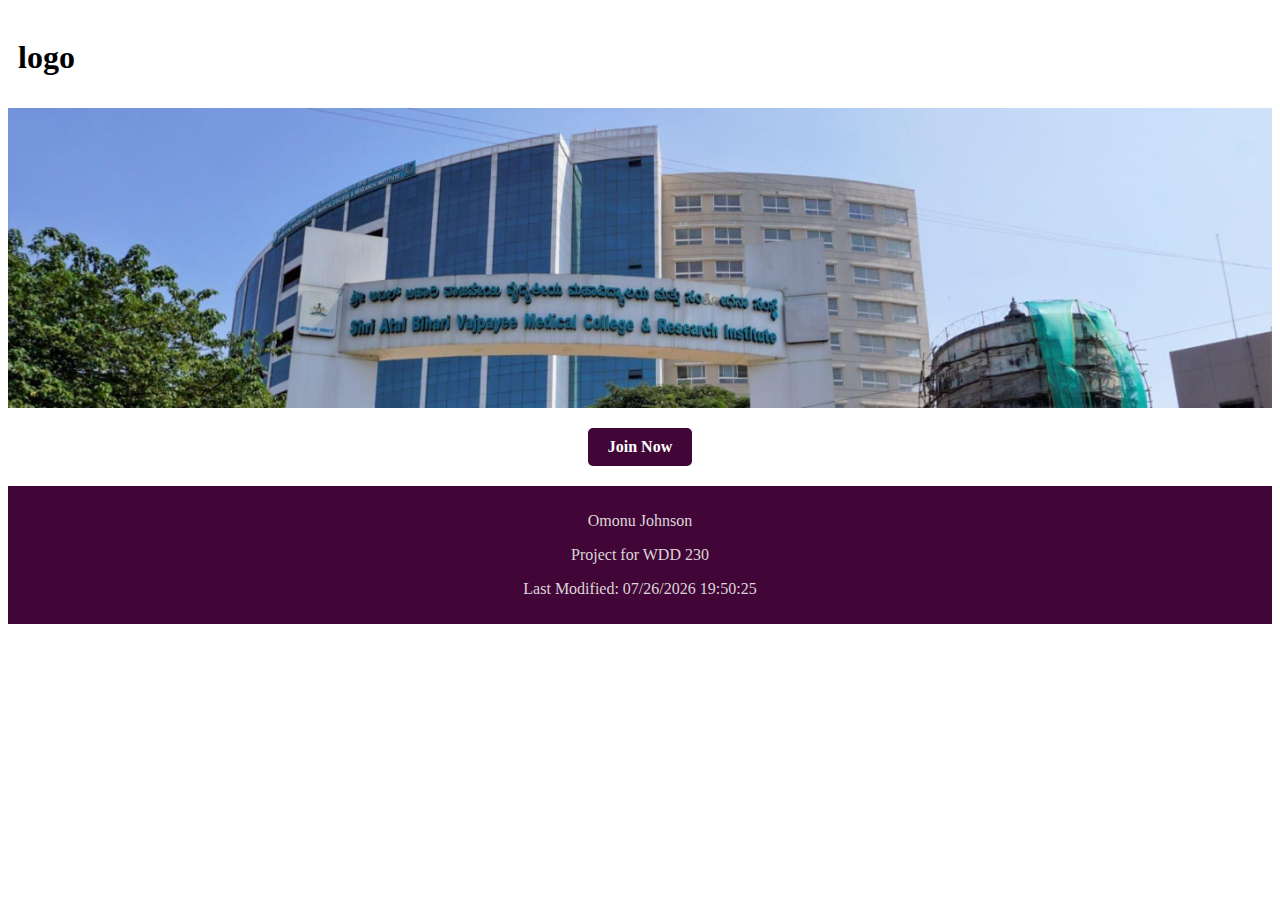
==== chamber/index.html @ 0220ff60 "commit" ====
<!DOCTYPE html>
<html lang="en">

    <head>
        <meta charset="UTF-8">
        <meta name="viewport" content="width=device-width, initial-scale=1.0">
        <meta name="description" content="Your Chamber of Commerce Description">
        <meta name="keywords" content="Chamber of Commerce, Business, Networking">
        <meta name="author" content="Omonu Johnson">
        <title>Your Chamber of Commerce</title>
        <link rel="icon" type="image/png" href="favicon.ico">
        <link rel="stylesheet" href="./styles/base.css">
        <link rel="stylesheet" href="./styles/larger.css">

        <!-- Social Media Meta Tags -->
        <meta property="og:title" content="Your Chamber of Commerce">
        <meta property="og:type" content="website">
        <meta property="og:image" content="path/to/your/image.jpg">
        <meta property="og:url" content="https://yourchamberwebsite.com">

    </head>

    <body>
        <!-- Header -->
        <header>
            <h1>logo</h1>
            <!-- Navigation -->
            <nav class="navigation">
                
                <div id="menu"></div>
            </nav>
        </header>




        <!-- Main Content Area -->
        <main>

           <!-- Hero Image as Background -->
           <section class="hero">
               <div class="hero-content">
                   <img src="./images/chamberecommerce.jpg" alt="Hero Image">
                   
               </div>
           </section>



           
          <!-- Call to Action -->
          <!-- Call to Action -->
          <section class="cta">
              <div class="cta-content">
                  <a href="#" class="cta-button">Join Now</a>
              </div>
          </section>



            <!-- Current Events -->
            <section class="events">
          
            </section>

            <!-- Weather Card -->
            <section class="weather">
                
            </section>

            <!-- Company Spotlights -->
            <section class="spotlights">
              
            </section>
        </main>

        <!-- Footer -->
        <footer>
            <!-- Contact Information -->
            <address>
             
            </address>

            
            <div class="development-info">
                <p>Omonu Johnson</p>
                <p>Project for WDD 230</p>
                <p id="lastModified">Last Modified:
                </p>
            </div>
        </footer>


        <script src="./scripts/scripts.js"></script>
    </body>

</html>
---- chamber/styles/base.css ----
/* Additional CSS for Hero Image */
header {
    display: flex;
    align-items: center;
    padding: 10px;

}

.hero {
    position: relative;
    overflow: hidden;
    height: 300px;
    /* Adjust the height as needed */
}

.hero img {
    width: 100%;
    height: auto;
    object-fit: cover;
}

nav {
    max-width: 700px;
    margin: 1rem auto;
}

#menu::before {
    content: "☰";
}

#menu.open::before {
    content: "❎";
}

.navigation {
    display: flex;
    flex-direction: column;
    list-style: none;
    background-color: #fff;
    color: #420537;
}

.navigation a {
    display: none;
    padding: 1rem;
    text-align: center;
    text-decoration: none;
    color: #fff;
}

.navigation a:hover {
    background-color: #bbb;
    color:#420537;
    font-weight: 700;
}




/* Additional CSS for Call to Action */
.cta {
    background-color: #ffffff;
    /* Background color for the CTA section */
    color: #fff;
    /* Text color for the CTA section */
    text-align: center;
    padding: 20px;
}

.cta-content {
    max-width: 600px;
    margin: 0 auto;
}

.cta-button {
    display: inline-block;
    background-color: #420537;
    /* Background color for the CTA button */
    color: #fff;
    /* Text color for the CTA button */
    padding: 10px 20px;
    text-decoration: none;
    font-weight: bold;
    border-radius: 5px;
    transition: background-color 0.3s ease;
}

.cta-button:hover {
    background-color: #420537;
    /* Hover background color for the CTA button */
    color: #fff;
}




footer {
    color: #dad7d7;
    background-color: #420537;
    ;
    padding: 10px;
    text-align: center;
}
---- chamber/styles/larger.css ----
@media screen and (min-width: 768px) {

     #menu {
         display: none;
         
     }

     .navigation {
         flex-direction: row;
     }

     .navigation a {
         display: block;
         flex: 1 1 100%;
     }
}
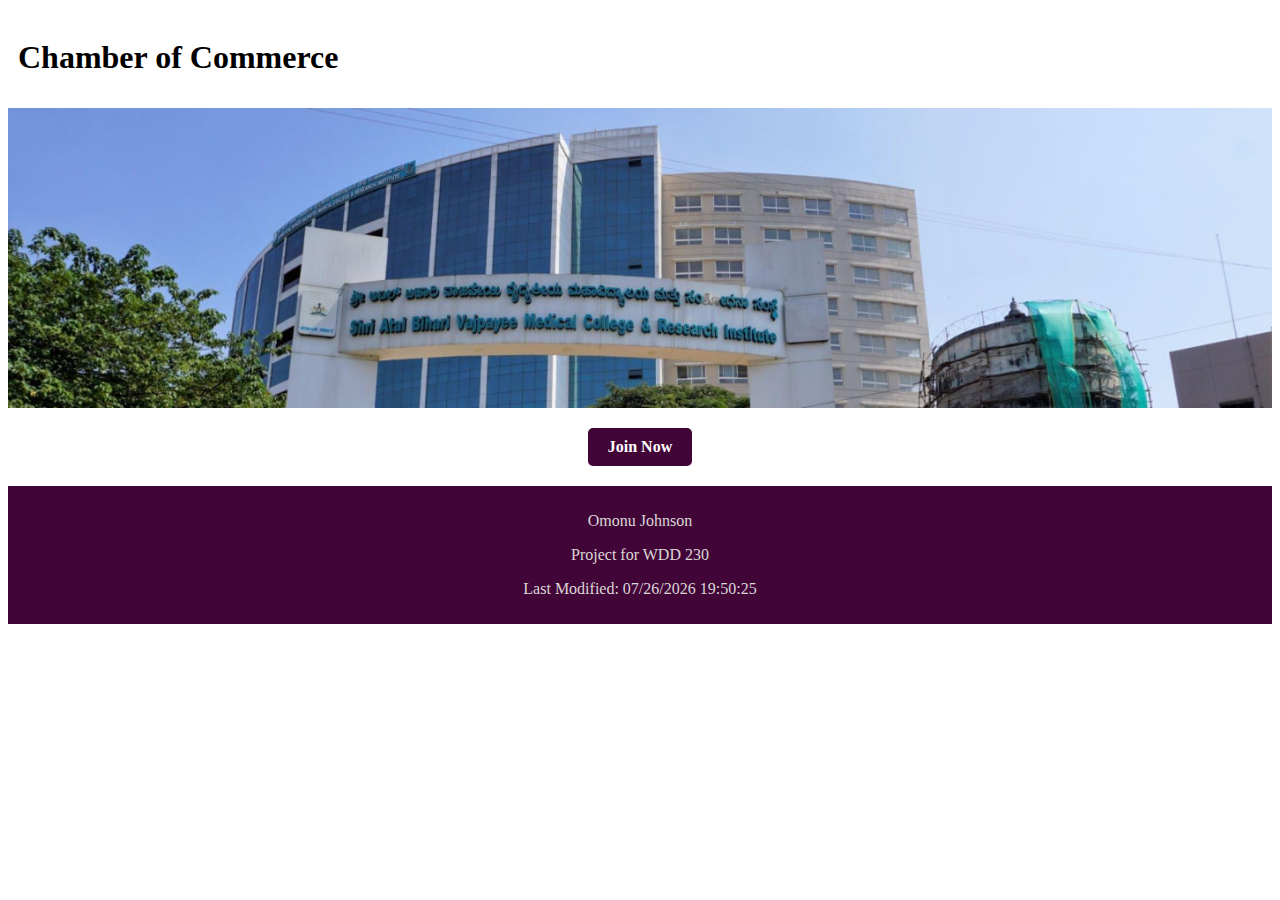
==== commit f2e5f9ec: "commit" ====
--- a/chamber/index.html
+++ b/chamber/index.html
@@ -23,7 +23,7 @@
     <body>
         <!-- Header -->
         <header>
-            <h1>logo</h1>
+            <h1>Chamber of Commerce</h1>
             <!-- Navigation -->
             <nav class="navigation">
                 
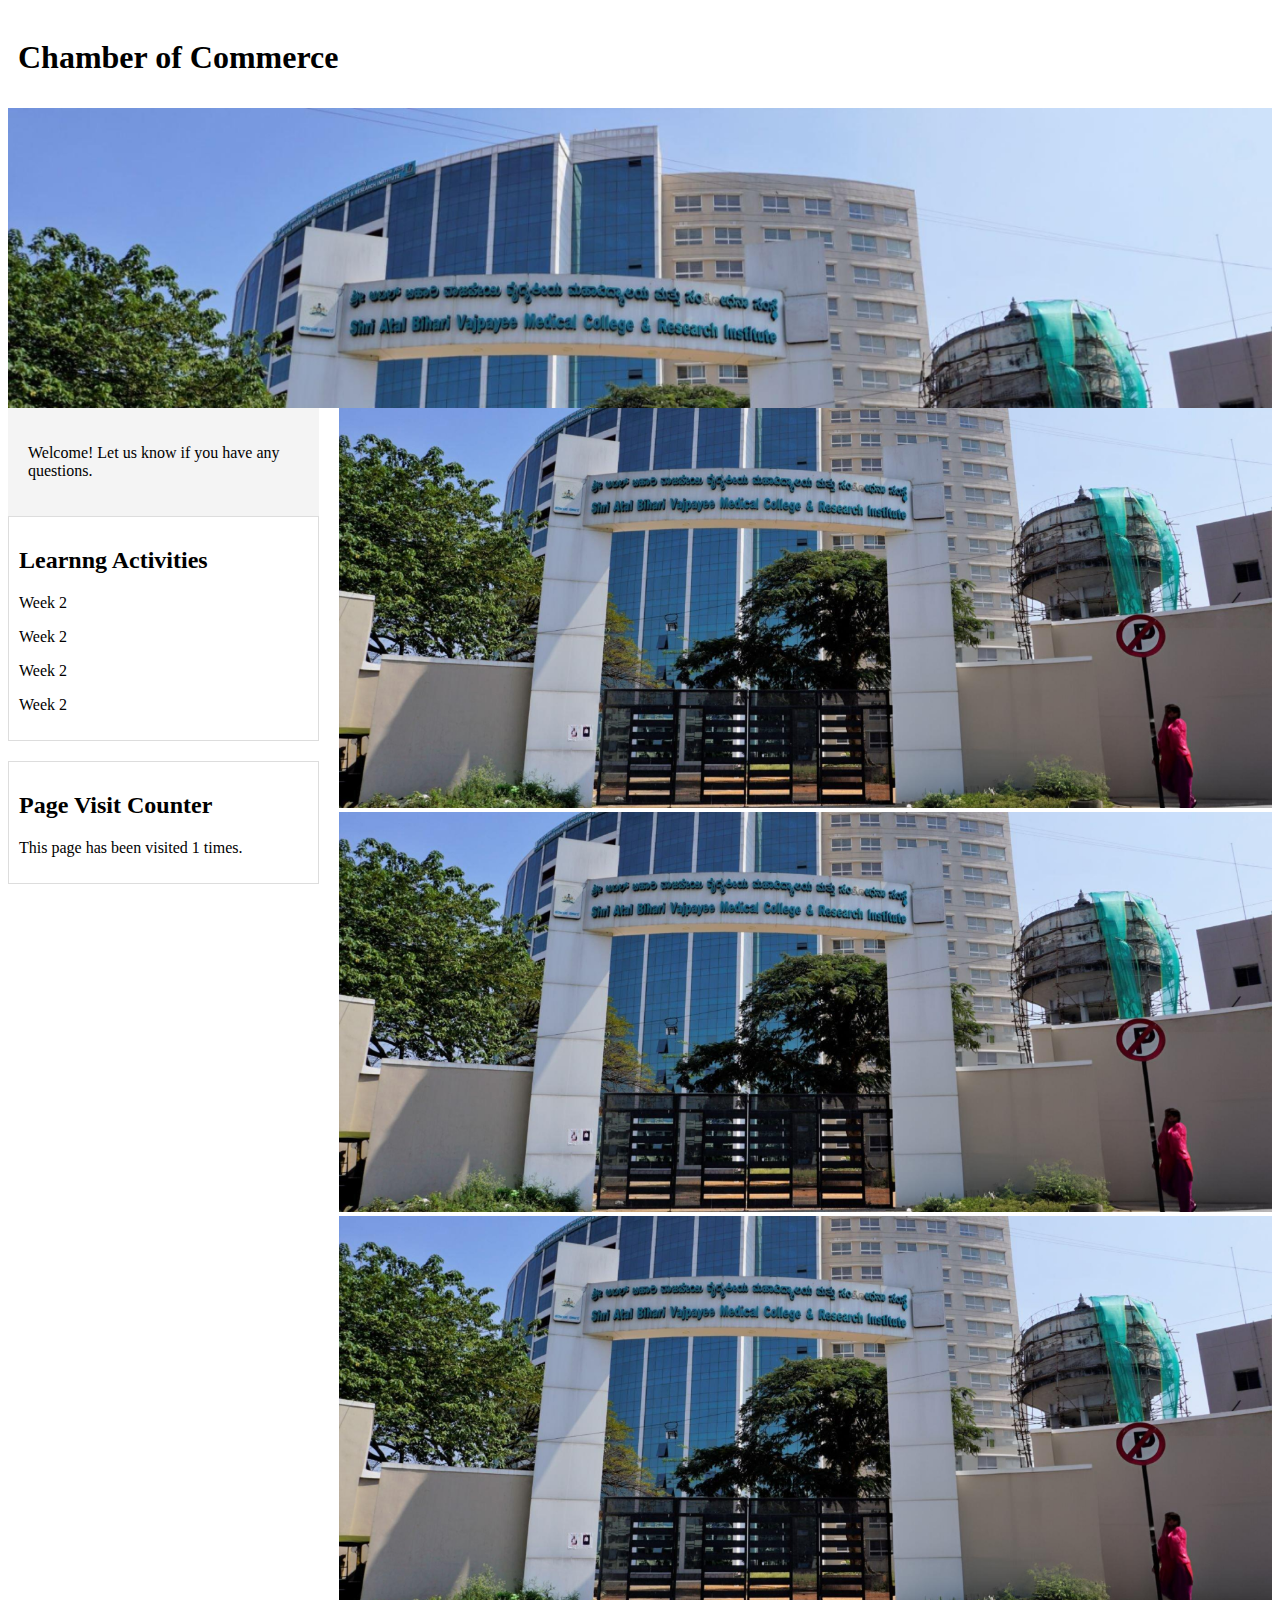
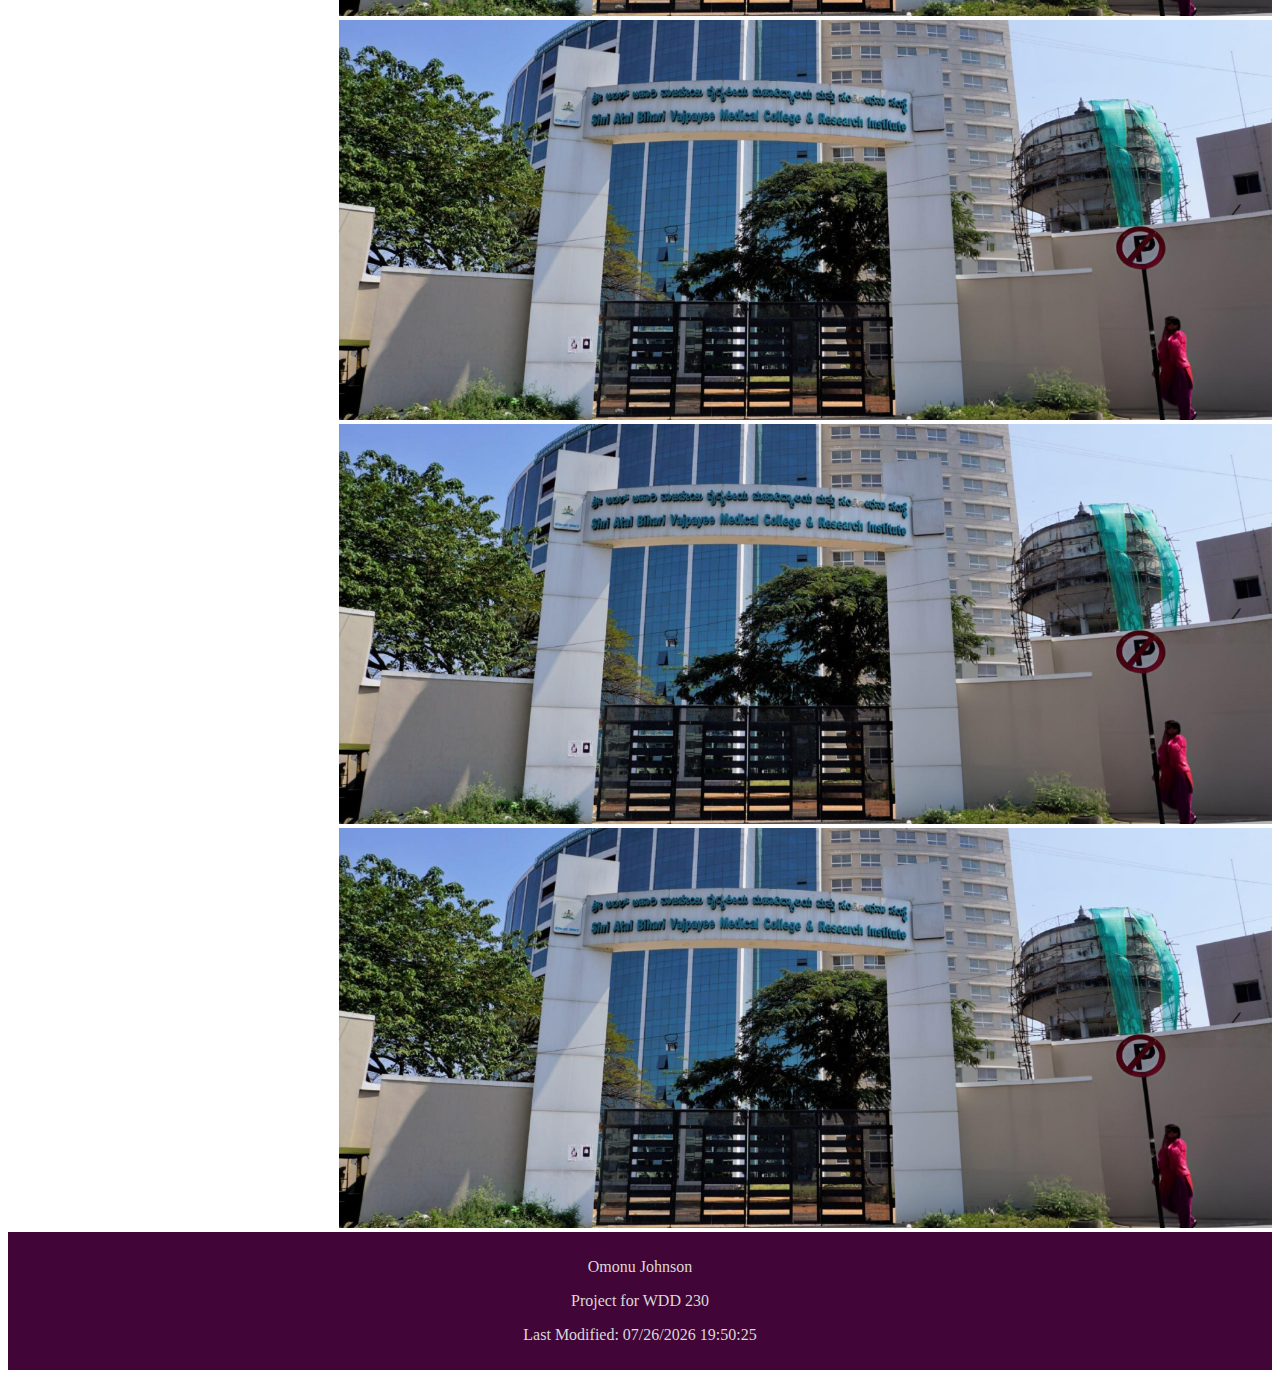
==== commit 667daffa: "commit" ====
--- a/chamber/index.html
+++ b/chamber/index.html
@@ -7,91 +7,121 @@
         <meta name="description" content="Your Chamber of Commerce Description">
         <meta name="keywords" content="Chamber of Commerce, Business, Networking">
         <meta name="author" content="Omonu Johnson">
-        <title>Your Chamber of Commerce</title>
+        <title>Your Chamber of Commerce - Discover</title>
         <link rel="icon" type="image/png" href="favicon.ico">
         <link rel="stylesheet" href="./styles/base.css">
         <link rel="stylesheet" href="./styles/larger.css">
+        <link rel="stylesheet" href="./styles/discover.css">
 
         <!-- Social Media Meta Tags -->
         <meta property="og:title" content="Your Chamber of Commerce">
         <meta property="og:type" content="website">
-        <meta property="og:image" content="path/to/your/image.jpg">
         <meta property="og:url" content="https://yourchamberwebsite.com">
 
+        <!-- JavaScript link -->
+        <script src="./scripts/discover.js" defer></script>
     </head>
 
     <body>
         <!-- Header -->
         <header>
-            <h1>Chamber of Commerce</h1>
-            <!-- Navigation -->
-            <nav class="navigation">
+            <div class="nav-container">
+                <h1>Chamber of Commerce</h1>
+                <!-- Navigation -->
+                <nav class="navigation">
+                    <div id="menu"></div>
+                </nav>
+            </div>
+            <section class="hero">
+                <div class="hero-content">
+                    <img src="./images/chamberecommerce.jpg" alt="Hero Image">
+                </div>
+            </section>
+        </header>
+
+        <!-- Main Content Area -->
+        <main class="grid-container">
+            <!-- Sidebar -->
+            <section class="sidebars">
+                <div class="sidebar"></div>
+                <section class="card">
+                    <h2>Learnng Activities</h2>
+                    <p>Week 2</p>
+                    <p>Week 2</p>
+                    <p>Week 2</p>
+                    <p>Week 2</p>
+                </section>
+
+
+                <section class="card">
+                    <h2>Page Visit Counter</h2>
+                    <p>This page has been visited <span id="visitCounter"></span> times.</p>
+
+                </section>
                 
-                <div id="menu"></div>
-            </nav>
-        </header>
+            </section>
+
+          <section>
+                <div class="image-gallery">
+                   <img src="./images/chamberecommerce.jpg" alt="Image 1" loading="lazy" />
+                   <img src="./images/chamberecommerce.jpg" alt="Image 2" loading="lazy" />
+                   <img src="./images/chamberecommerce.jpg" alt="Image 3" loading="lazy" />
+                   <img src="./images/chamberecommerce.jpg" alt="Image 4" loading="lazy" />
+                   <img src="./images/chamberecommerce.jpg" alt="Image 5" loading="lazy" />
+                   <img src="./images/chamberecommerce.jpg" alt="Image 6" loading="lazy" />
+                </div>
+                </section>
+           
+        </main>
+
+      
+        <footer>
+         
+            <address>
+               
+            </address>
+
+            <div class="development-info">
+                <p>Omonu Johnson</p>
+                <p>Project for WDD 230</p>
+                <p id="lastModified">Last Modified:</p>
+            </div>
+        </footer>
+        <script src="./scripts/discover.js"></script>
+        <script src="../scripts/counter.js"></script>
+    </body>
+
+</html>
 
 
 
 
-        <!-- Main Content Area -->
-        <main>
-
-           <!-- Hero Image as Background -->
-           <section class="hero">
-               <div class="hero-content">
-                   <img src="./images/chamberecommerce.jpg" alt="Hero Image">
-                   
-               </div>
-           </section>
 
 
 
-           
-          <!-- Call to Action -->
-          <!-- Call to Action -->
-          <section class="cta">
-              <div class="cta-content">
-                  <a href="#" class="cta-button">Join Now</a>
-              </div>
-          </section>
 
 
 
-            <!-- Current Events -->
-            <section class="events">
-          
-            </section>
-
-            <!-- Weather Card -->
-            <section class="weather">
-                
-            </section>
-
-            <!-- Company Spotlights -->
-            <section class="spotlights">
-              
-            </section>
-        </main>
-
-        <!-- Footer -->
-        <footer>
-            <!-- Contact Information -->
-            <address>
-             
-            </address>
-
-            
-            <div class="development-info">
-                <p>Omonu Johnson</p>
-                <p>Project for WDD 230</p>
-                <p id="lastModified">Last Modified:
-                </p>
-            </div>
-        </footer>
 
 
-        <script src="./scripts/scripts.js"></script>
-    </body>
 
-</html>
+
+
+
+
+
+
+
+
+
+
+
+
+
+
+
+
+
+
+
+
--- a/chamber/styles/base.css
+++ b/chamber/styles/base.css
@@ -1,5 +1,5 @@
 /* Additional CSS for Hero Image */
-header {
+.nav-container {
     display: flex;
     align-items: center;
     padding: 10px;
@@ -60,9 +60,9 @@
 /* Additional CSS for Call to Action */
 .cta {
     background-color: #ffffff;
-    /* Background color for the CTA section */
+    
     color: #fff;
-    /* Text color for the CTA section */
+    
     text-align: center;
     padding: 20px;
 }
@@ -75,9 +75,9 @@
 .cta-button {
     display: inline-block;
     background-color: #420537;
-    /* Background color for the CTA button */
+   
     color: #fff;
-    /* Text color for the CTA button */
+    
     padding: 10px 20px;
     text-decoration: none;
     font-weight: bold;
@@ -87,17 +87,51 @@
 
 .cta-button:hover {
     background-color: #420537;
-    /* Hover background color for the CTA button */
     color: #fff;
+}
+
+.card {
+    border: 1px solid #ddd;
+    padding: 10px;
+    margin-bottom: 20px;
+    box-shadow: darkgoldenrod;
 }
 
 
 
+/* Additional CSS for Discover page */
+.grid-container {
+    display: grid;
+ 
+    grid-gap: 20px;
+}
 
+.sidebar {
+    background-color: #f4f4f4;
+    padding: 20px;
+}
+
+.main-content {
+    padding: 20px;
+}
+
+.image-gallery img {
+    width: 100%;
+    height: auto;
+    object-fit: cover;
+    transition: transform 0.3s ease;
+}
+
+
+
+ 
 footer {
     color: #dad7d7;
     background-color: #420537;
     ;
     padding: 10px;
     text-align: center;
-}+}
+
+
+
--- a/chamber/styles/larger.css
+++ b/chamber/styles/larger.css
@@ -13,4 +13,27 @@
          display: block;
          flex: 1 1 100%;
      }
+
+.grid-container {
+    display: grid;
+    grid-template-columns: 1fr 3fr;
+    grid-gap: 20px;
+}
+
+ .grid-container {
+     grid-template-columns: 1fr 3fr;
+ }
+
+
+.image-gallery img {
+    max-width: 100%;
+    max-height: 400px;
+    object-fit: cover;
+    transition: transform 0.3s ease;
+}
+
+.image-gallery img:hover {
+    transform: scale(1.1);
+}
+
 }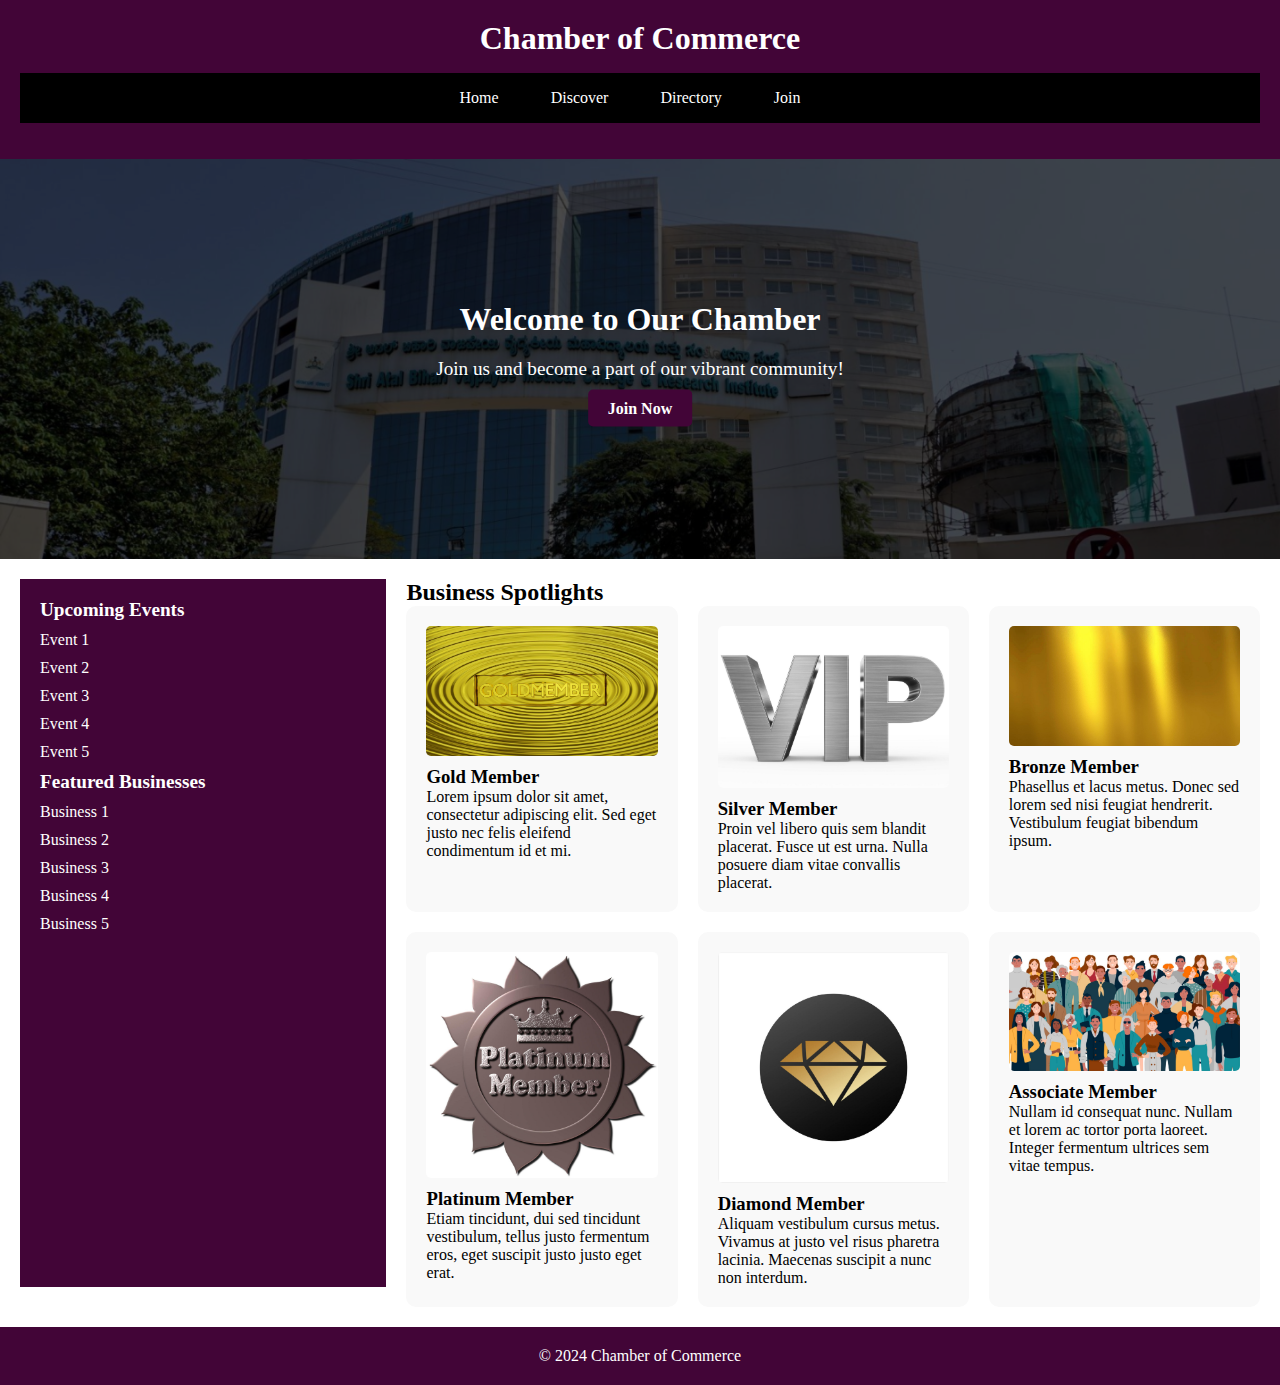
==== commit fa466e25: "commit" ====
--- a/chamber/index.html
+++ b/chamber/index.html
@@ -4,124 +4,124 @@
     <head>
         <meta charset="UTF-8">
         <meta name="viewport" content="width=device-width, initial-scale=1.0">
-        <meta name="description" content="Your Chamber of Commerce Description">
-        <meta name="keywords" content="Chamber of Commerce, Business, Networking">
-        <meta name="author" content="Omonu Johnson">
-        <title>Your Chamber of Commerce - Discover</title>
-        <link rel="icon" type="image/png" href="favicon.ico">
-        <link rel="stylesheet" href="./styles/base.css">
-        <link rel="stylesheet" href="./styles/larger.css">
-        <link rel="stylesheet" href="./styles/discover.css">
+        <title>Chamber of Commerce</title>
+      <link rel="stylesheet" href="./styles/base-chamber.css">
+      <link rel="stylesheet" href="./styles/larger-chamber.css">
+    
 
-        <!-- Social Media Meta Tags -->
-        <meta property="og:title" content="Your Chamber of Commerce">
-        <meta property="og:type" content="website">
-        <meta property="og:url" content="https://yourchamberwebsite.com">
-
-        <!-- JavaScript link -->
-        <script src="./scripts/discover.js" defer></script>
+         
     </head>
 
     <body>
-        <!-- Header -->
         <header>
-            <div class="nav-container">
-                <h1>Chamber of Commerce</h1>
-                <!-- Navigation -->
-                <nav class="navigation">
-                    <div id="menu"></div>
-                </nav>
-            </div>
+            <!-- Common header content -->
+            <h1>Chamber of Commerce</h1>
+            <div id="menu"></div>
+            <nav class="navigation">
+                <ul>
+                     <li><a href="index.html">Home</a></li>
+                     <li><a href="discover.html">Discover</a></li>
+                     <li><a href="directory.html">Directory</a></li>
+                     <li><a href="join.html">Join</a></li>
+                </ul>
+            </nav>
+        </header>
+
+        <main>
+            <!-- Home Page Content -->
             <section class="hero">
-                <div class="hero-content">
-                    <img src="./images/chamberecommerce.jpg" alt="Hero Image">
+                <img src="./images/chamberecommerce.jpg" alt="Hero Image">
+                <div class="cta">
+                    <h2>Welcome to Our Chamber</h2>
+                    <p>Join us and become a part of our vibrant community!</p>
+                    <a href="join.html" class="cta-btn">Join Now</a>
                 </div>
             </section>
-        </header>
 
-        <!-- Main Content Area -->
-        <main class="grid-container">
-            <!-- Sidebar -->
-            <section class="sidebars">
-                <div class="sidebar"></div>
-                <section class="card">
-                    <h2>Learnng Activities</h2>
-                    <p>Week 2</p>
-                    <p>Week 2</p>
-                    <p>Week 2</p>
-                    <p>Week 2</p>
-                </section>
-
-
-                <section class="card">
-                    <h2>Page Visit Counter</h2>
-                    <p>This page has been visited <span id="visitCounter"></span> times.</p>
-
-                </section>
-                
+            <section class="content">
+                <div class="sidebar">
+                    <h3>Upcoming Events</h3>
+                    <ul>
+                        <li>Event 1</li>
+                        <li>Event 2</li>
+                        <li>Event 3</li>
+                        <li>Event 4</li>
+                        <li>Event 5</li>
+                    </ul>
+                    <h3>Featured Businesses</h3>
+                    <ul>
+                        <li>Business 1</li>
+                        <li>Business 2</li>
+                        <li>Business 3</li>
+                        <li>Business 4</li>
+                        <li>Business 5</li>
+                    </ul>
+                </div>
+                <div class="main">
+                    <h2>Business Spotlights</h2>
+                    <div class="spotlights-grid">
+                        <div class="spotlight">
+                            <img src="./images/gold member.jpg" alt="Spotlight Image">
+                            <div class="spotlight-content">
+                                <h3>Gold Member</h3>
+                                <p>Lorem ipsum dolor sit amet, consectetur adipiscing elit. Sed eget justo nec felis
+                                    eleifend condimentum id et mi.</p>
+                            </div>
+                        </div>
+                        <div class="spotlight">
+                            <img src="./images/silver member.jpg" alt="Spotlight Image">
+                            <div class="spotlight-content">
+                                <h3>Silver Member</h3>
+                                <p>Proin vel libero quis sem blandit placerat. Fusce ut est urna. Nulla posuere diam
+                                    vitae convallis placerat.</p>
+                            </div>
+                        </div>
+                        <!-- Add more spotlights as needed -->
+                        <div class="spotlight">
+                            <img src="./images/bronze member.jpg" alt="Spotlight Image">
+                            <div class="spotlight-content">
+                                <h3>Bronze Member</h3>
+                                <p>Phasellus et lacus metus. Donec sed lorem sed nisi feugiat hendrerit. Vestibulum
+                                    feugiat bibendum ipsum.</p>
+                            </div>
+                        </div>
+                        <div class="spotlight">
+                            <img src="./images/platinum member.jpg" alt="Spotlight Image">
+                            <div class="spotlight-content">
+                                <h3>Platinum Member</h3>
+                                <p>Etiam tincidunt, dui sed tincidunt vestibulum, tellus justo fermentum eros, eget
+                                    suscipit justo justo eget erat.</p>
+                            </div>
+                        </div>
+                        <div class="spotlight">
+                            <img src="./images/diamond member.jpg" alt="Spotlight Image">
+                            <div class="spotlight-content">
+                                <h3>Diamond Member</h3>
+                                <p>Aliquam vestibulum cursus metus. Vivamus at justo vel risus pharetra lacinia.
+                                    Maecenas suscipit a nunc non interdum.</p>
+                            </div>
+                        </div>
+                        <div class="spotlight">
+                            <img src="./images/associate memeber.jpg" alt="Spotlight Image">
+                            <div class="spotlight-content">
+                                <h3>Associate Member</h3>
+                                <p>Nullam id consequat nunc. Nullam et lorem ac tortor porta laoreet. Integer fermentum
+                                    ultrices sem vitae tempus.</p>
+                            </div>
+                        </div>
+                    </div>
+                </div>
             </section>
-
-          <section>
-                <div class="image-gallery">
-                   <img src="./images/chamberecommerce.jpg" alt="Image 1" loading="lazy" />
-                   <img src="./images/chamberecommerce.jpg" alt="Image 2" loading="lazy" />
-                   <img src="./images/chamberecommerce.jpg" alt="Image 3" loading="lazy" />
-                   <img src="./images/chamberecommerce.jpg" alt="Image 4" loading="lazy" />
-                   <img src="./images/chamberecommerce.jpg" alt="Image 5" loading="lazy" />
-                   <img src="./images/chamberecommerce.jpg" alt="Image 6" loading="lazy" />
-                </div>
-                </section>
-           
         </main>
 
-      
         <footer>
-         
-            <address>
-               
-            </address>
+            <!-- Common footer content -->
+            <p>&copy; 2024 Chamber of Commerce</p>
+        </footer>
 
-            <div class="development-info">
-                <p>Omonu Johnson</p>
-                <p>Project for WDD 230</p>
-                <p id="lastModified">Last Modified:</p>
-            </div>
-        </footer>
-        <script src="./scripts/discover.js"></script>
-        <script src="../scripts/counter.js"></script>
+        <script src="./scripts/chamber.js"></script>
+           <script src="../scripts/getDates.js"></script>
+           <script src="../scripts/counter.js"></script>
     </body>
 
 </html>
-
-
-
-
-
-
-
-
-
-
-
-
-
-
-
-
-
-
-
-
-
-
-
-
-
-
-
-
-
-
-
-
-
--- a/chamber/styles/base-chamber.css
+++ b/chamber/styles/base-chamber.css
@@ -0,0 +1,365 @@
+
+nav {
+    margin: 1rem auto;
+}
+
+#menu {
+    font-size: 1.5rem;
+    border: 0;
+    color: #ffffff;
+    position: absolute;
+    top: 1rem;
+    right: 1rem;
+}
+
+#menu::before {
+    content: "☰";
+}
+
+#menu.open::before {
+    content: "❎";
+}
+
+.navigation {
+    display: flex;
+    flex-direction: column;
+    align-items: center;
+    /* Align items to the center horizontally */
+    list-style: none;
+    background-color:#420537;
+    color: #fff;
+}
+
+
+.hero {
+    position: relative;
+    overflow: hidden;
+    height: 400px;
+    /* Adjust the height as needed */
+}
+
+.hero::before {
+    content: "";
+    position: absolute;
+    top: 0;
+    left: 0;
+    width: 100%;
+    height: 100%;
+    background-color: rgba(0, 0, 0, 0.7);
+    /* Semi-transparent black overlay */
+}
+
+.hero img {
+    width: 100%;
+    height: auto;
+    object-fit: cover;
+}
+
+
+
+
+/* Additional CSS for Call to Action */
+.cta {
+    color: #fff;
+    text-align: center;
+    padding: 20px;
+}
+
+.cta-content {
+    max-width: 600px;
+    margin: 0 auto;
+}
+
+.cta-button {
+    display: inline-block;
+    background-color: #420537;
+    color: #fff;
+    padding: 10px 20px;
+    text-decoration: none;
+    font-weight: bold;
+    border-radius: 5px;
+    transition: background-color 0.3s ease;
+}
+
+.cta-button:hover {
+    background-color: #420537;
+    color: #fff;
+}
+
+.card {
+    border: 1px solid #ddd;
+    padding: 10px;
+    margin-bottom: 20px;
+    box-shadow: darkgoldenrod;
+}
+
+
+
+/* Additional CSS for Discover page */
+.grid-container {
+    display: grid;
+ 
+    grid-gap: 20px;
+}
+
+.sidebar {
+    background-color: #f4f4f4;
+    padding: 20px;
+}
+
+.main-content {
+    padding: 20px;
+}
+
+.image-gallery img {
+    width: 100%;
+    height: auto;
+    object-fit: cover;
+    transition: transform 0.3s ease;
+}
+
+
+
+ 
+footer {
+    color: #dad7d7;
+    background-color: #420537;
+    ;
+    padding: 10px;
+    text-align: center;
+}
+
+ main .thankyou-page {
+     text-align: center;
+     margin: 50px auto;
+     max-width: 600px;
+     padding: 20px;
+     border: 1px solid #ccc;
+     border-radius: 5px;
+     background-color: #f9f9f9;
+ }
+
+ h1 .thankyou-page {
+     color:#420537;
+ }
+
+
+/* Reset styles */
+* {
+    margin: 0;
+    padding: 0;
+    box-sizing: border-box;
+}
+
+/* Common styles */
+header {
+    background-color: #420537;
+    color: #fff;
+    padding: 20px;
+    text-align: center;
+}
+
+nav ul {
+    list-style-type: none;
+}
+
+nav ul li {
+    display: inline;
+    margin-right: 20px;
+}
+
+nav ul li a {
+    text-decoration: none;
+    color: #fff;
+}
+
+footer {
+    background-color: #420537;
+    color: #fff;
+    padding: 20px;
+    text-align: center;
+}
+
+/* Home Page styles */
+.hero {
+    position: relative;
+}
+
+.hero img {
+    width: 100%;
+}
+
+.cta {
+    position: absolute;
+    top: 50%;
+    left: 50%;
+    transform: translate(-50%, -50%);
+    text-align: center;
+    color: #fff;
+}
+
+.cta h2 {
+    font-size: 2rem;
+    margin-bottom: 20px;
+    color: #fff;
+}
+
+.cta p {
+    font-size: 1.2rem;
+    margin-bottom: 20px;
+    color: #ffffff;
+}
+
+.cta-btn {
+    background-color: #420537;
+    color: #ffffff;
+    padding: 10px 20px;
+    text-decoration: none;
+    border-radius: 5px;
+    font-weight: 600;
+}
+
+.content {
+    display: flex;
+    padding: 20px;
+}
+
+.sidebar {
+    width: 100%;
+    margin-bottom: 20px;
+    background-color: #420537;
+}
+
+.sidebar h3 {
+    margin-bottom: 10px;
+    font-size: 1.2rem;
+    color: #fff;
+}
+
+.sidebar ul {
+    list-style-type: none;
+}
+
+.sidebar ul li {
+    margin-bottom: 10px;
+    color: #fff;
+}
+
+.main {
+    width: 100%;
+}
+
+.spotlights-grid {
+    display: grid;
+    grid-template-columns: repeat(auto-fill, minmax(300px, 1fr));
+    gap: 20px;
+}
+
+.spotlight {
+    background-color: #f9f9f9;
+    padding: 20px;
+    border-radius: 10px;
+    display: flex;
+    flex-direction: column;
+}
+
+.spotlight img {
+    max-width: 100%;
+    height: auto;
+    border-radius: 5px;
+}
+
+.spotlight-content {
+    flex: 1;
+    display: flex;
+    flex-direction: column;
+}
+
+.spotlight h3 {
+    margin-top: 10px;
+}
+
+.spotlight p {
+    flex: 1;
+}
+
+
+
+/* nav */
+
+nav {
+    margin: 1rem auto;
+}
+
+
+
+#menu::before {
+    content: "☰";
+}
+
+#menu.open::before {
+    content: "❎";
+}
+
+.navigation {
+    display: flex;
+    flex-direction: column;
+    align-items: center;
+    /* Align items to the center horizontally */
+    list-style: none;
+    background-color: #000000;
+    color: #fff;
+}
+
+.navigation a {
+    display: none;
+    padding: 1rem;
+    text-align: center;
+    text-decoration: none;
+    color: #fff;
+    align-content: center;
+}
+
+.navigation a:hover {
+    background-color: #bbb;
+    color: #333;
+    font-weight: 700;
+}
+
+.open a {
+    display: block;
+}
+
+.active::before {
+    content: "📍";
+}
+
+/* Dark Mode Styles */
+body.dark-mode {
+    background-color: #000000;
+    color: #fff;
+}
+
+#toggleDarkMode {
+    float: right;
+    margin-top: 10px;
+}
+
+/* Additional Styles */
+.container {
+    margin: 0 auto;
+    padding: 0.5rem;
+    max-width: 700px;
+    background-color: #fff;
+    font-family: Roboto, Helvetica, sans-serif;
+}
+
+.toggle-buttons {
+    margin: 1rem auto;
+    text-align: center;
+}
+
+.toggle-buttons button {
+    padding: 0.5rem 1rem;
+    font-weight: 700;
+}--- a/chamber/styles/larger-chamber.css
+++ b/chamber/styles/larger-chamber.css
@@ -0,0 +1,68 @@
+@media screen and (min-width: 768px) {
+
+     #menu {
+         display: none;
+         
+     }
+
+    nav ul {
+           display: flex;
+           flex-direction: row;
+           float: right;
+       }
+
+
+        .navigation a {
+            display: block;
+            flex: 1 1 100%;
+        }
+
+     
+
+.grid-container {
+    display: grid;
+    grid-template-columns: 1fr 3fr;
+    grid-gap: 20px;
+}
+
+ .grid-container {
+     grid-template-columns: 1fr 3fr;
+ }
+
+
+.image-gallery img {
+    max-width: 100%;
+    max-height: 400px;
+    object-fit: cover;
+    transition: transform 0.3s ease;
+}
+
+.image-gallery img:hover {
+    transform: scale(1.1);
+}
+
+
+
+ .content {
+     flex-direction: row;
+ }
+
+ .sidebar {
+     width: 30%;
+     margin-right: 20px;
+     order: -1;
+     /* Moves the sidebar to the top in the source order */
+ }
+
+ .main {
+     width: 70%;
+ }
+
+ .spotlights-grid {
+     grid-template-columns: repeat(3, 1fr);
+ }
+
+
+
+
+}